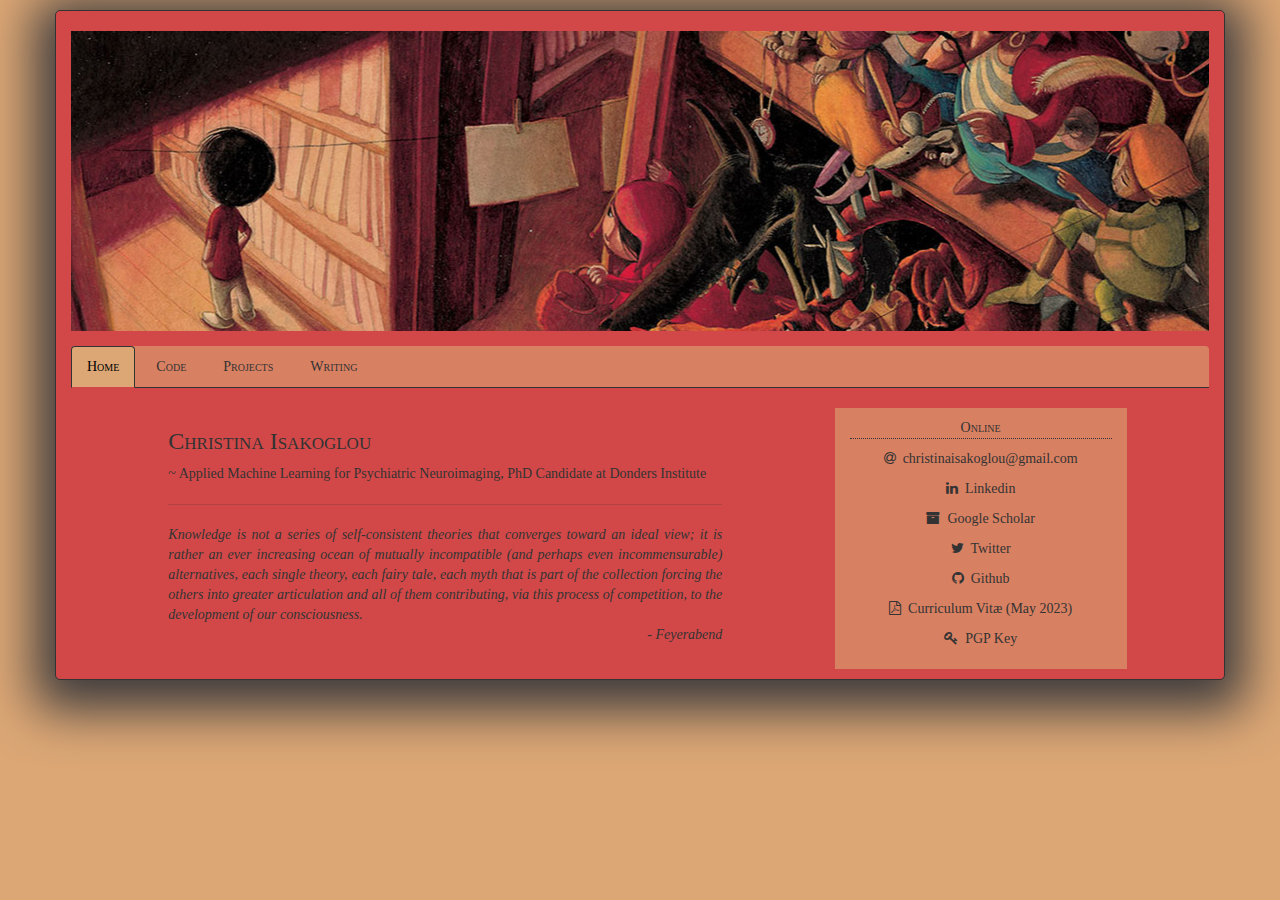
==== index.html @ 145dcb68 "Update index.html" ====
<!DOCTYPE html>
<html>

<head>
<meta content="text/html; charset=UTF-8" http-equiv="Content-Type">
<meta name="keywords" content="Christina, Isakoglou, auth, nerline, informatics, programming">
<meta name="author" content="Christina Isakoglou">
<link href="bootstrap/css/bootstrap.css" rel="stylesheet">
<link href="style.css?ver=<?php echo filemtime('style.css') ?>" rel="stylesheet" type="text/css">
<link href="//maxcdn.bootstrapcdn.com/font-awesome/4.2.0/css/font-awesome.min.css" rel="stylesheet">

<link rel="icon" href="favicon.ico" type="image/x-icon">
<title>Christina Isakoglou | Home</title>
</head>

<body>



<div class="container">
	<a href="index.html" alt="" title="by Rebecca Dautremer" id="pheader-title"><div id="pheader"></div></a>
	<ul class="nav nav-tabs">
	  <li role="presentation" class="active"><a href="index.html">Home</a></li>
	  <li role="presentation"><a href="code.html">Code</a></li>
	  <li role="presentation"><a href="projects.html">Projects</a></li>
	  <li role="presentation"><a href="writing.html">Writing</a></li>
	</ul>

	<div class="row home" style="margin-bottom:10px;">
		<div class="col-md-6 col-md-offset-1">
			<h3>Christina Isakoglou</h3>
			<p>~ Applied Machine Learning for Psychiatric Neuroimaging, PhD Candidate at Donders Institute</p> 
			<hr>
			<div class="saying">Knowledge is not a series of self-consistent theories that converges toward an ideal view; it is rather an ever increasing ocean of mutually incompatible (and perhaps even incommensurable) alternatives, each single theory, each fairy tale, each myth that is part of the collection forcing the others into greater articulation and all of them contributing, via this process of competition, to the development of our consciousness.
			<div id="saying-author"> - Feyerabend</div>
			</div>
			<!-- <div class="saying">It is necessary to study not only parts and processes in isolation, but also to solve the decisive problems found in organisation and order unifying, resulting from dynamic interaction of parts , and making the behavior of the parts different when studied in isolation or within the whole...
			<div id="saying-author"> - Bertalanffy</div>
			</div> -->
		</div>

		<div class="fa-hover col-md-3 col-md-offset-1 details">
			<div class="sc">Online</div>
			<p><a href="mailto:christinaisakoglou@gmail.com"><i class="fa fa-at"></i>&nbsp christinaisakoglou@gmail.com</a></p>
			<p><a href="https://www.linkedin.com/in/christinaisakoglou"><i class="fa fa-linkedin"></i>&nbsp Linkedin</a></p>
			<p><a href="https://scholar.google.com/citations?user=2-YKERoAAAAJ&hl=en"><i class="fa fa-archive"></i>&nbsp Google Scholar</a></p>
			<p><a href="https://twitter.com/cisakoglou"><i class="fa fa-twitter"></i>&nbsp Twitter</a></p>
			<p><a href="https://github.com/cisakoglou?tab=repositories"><i class="fa fa-github"></i>&nbsp Github</a></p>
			
			<p><a href="cv.pdf"> <i class="fa fa-file-pdf-o"></i>&nbsp Curriculum Vit&aelig (May 2023)</a></p>
			<p></p>
			<p><a href="public.asc"> <i class="fa fa-key"></i>&nbsp PGP Key</a></p>
			<!-- <a href="http://www.mendeley.com/profiles/christina-isakoglou/"><img border="0" src="http://www.mendeley.com/embed/icon/1/red/small" alt="Research papers by Christina Isakoglou"/></a> -->
			<!-- <p><a href="http://xrwmataskepsis.wordpress.com/"> <i class="fa fa-wordpress"></i>&nbsp Τα χρώματα της σκέψης</a></p> --> 
			<!-- <p><a href="https://lettercravings.wordpress.com//"> <i class="fa fa-wordpress"></i>&nbsp Letter Cravings</a></p> -->
			
		</div>
	</div>
		</div>
	<div class="row copyright" style="padding-bottom:4px;">
		<!-- <p>Copyright &copy; 2014 Christina Isakoglou. All rights reserved. </p> -->
		<p><br></p>
	</div>
</div>

</body>

</html>
---- style.css ----
@font-face {
	font-family: 'cp';
	src: url(fonts/ChaparralPro-Regular.OTF);
}
/*
font awesome icons http://fortawesome.github.io/Font-Awesome/icons/
to use :before or :after pseudo content http://astronautweb.co/snippet/font-awesome/
*/
body{
	font-family: 'cp';
	background: #DCA775;
}
hr{
	border-color: #333;
	opacity: 0.2;
}
.container{
	border: 1px solid #333; /*#EED3BA*/
	box-shadow: 0px 10px 50px 20px #3d3b3d;
	border-radius: 5px;
	background-color: #D24848;
	padding-top: 20px; 
	/*padding-bottom: 20px;*/
	margin-top: 10px; margin-bottom: 10px;
}
#pheader{
	background: url('header.jpg') no-repeat scroll center center #ffffff;
	height: 300px;
	margin-bottom: 15px;
	
}
#pheader-title{
	/*pointer-events: none;*/
	cursor: initial;
}
.home a, .project a{
	color: #333;
}
.home a:hover,.project a:hover{
	text-decoration: none;
	color: #DCA775;
	text-shadow: 1px 1px #333;
}
.copyright{
	color: #DCA775;
	font-size: 0.8em;
	text-align: center;
	position: relative;
	margin-top: 20px;
	right: 10px;
}
/* ------------------- helper functions -------------- */
.sc{
	font-variant: small-caps;
}
/* ------------------- Nav Menu ---------------------------------------*/
.nav{
	background-color:rgba(220,167,117,0.6);
	margin-bottom: 20px;
	border-radius: 4px 4px 0 0;
	font-variant: small-caps;
}
.nav-tabs > li > a{
	color: #333;	
	margin-right: 5px;
}
.nav-tabs > li.active > a{
	color: black;	
}
.nav-tabs{
	border-bottom: 1px solid #333;
}
.nav-tabs > li a{

}
.nav-tabs > li.active a{
	border-color: #333;
	background-color: #DCA775;
	border-bottom: 1px solid #D24848;
	pointer-events: none;
}

.nav-tabs > li.active > a:hover, .nav-tabs > li.active > a:focus{
	border-color: #333;
	background-color: #DCA775;
	border-bottom: 1px solid #D24848;
	color: black;
}
.nav > li > a:hover,.nav > li > a:active,.nav > li > a:focus{
	border-color: #333;
	background-color: #DCA775;
	border-bottom: 1px solid #D24848;
	color: black;
}
/* ------------------------- Project Page ------------------- */
.project{
	background-color:rgba(220,167,117,0.6);
	padding-top: 30px; padding-bottom: 10px;
	border-radius: 4px 4px 0 0;
	margin-bottom: 15px;
	position: relative;
}
.project p{
	margin-top: 5px;
}
.project .title{
	border-bottom: 1px dashed #333;
	position: relative;
	font-size: 1.7em;
}
.bookie{
	width: 80px;
	height: 45px;
	position: absolute;
	right: -79px; top: 10px;
	
	display:block;
	font-family:'Caveat', cursive;
	-o-transform:rotate(-3deg);
	-webkit-transform:rotate(-3deg);
	-moz-transform:rotate(-3deg);
	padding-left: 10px;
	font-size: 1.2em;
}
/* labels for projects */
.ml{
	background-color: #99CCFF;	
}
.ml:after{
	content: "machine learning";
}
.ma{
	padding-top: 10px;
	background-color: #FFCC66;
}
.ma:after{
	content: "mobile-web";
}
.sda{
	background-color:#75FF75;
}
.sda:after{
	content: "signal-data analysis";
}
.misc{
	padding-left: 20px; padding-top: 10px;
	background-color:#FF9999;
}
.misc:after{
	content: "misc";
}
.label{
	position: absolute;
	left: 0; top: -20px;
	background-color: rgba(255,255,255,0.5);
	width: 90px; height: 15px;
	display: block;
}
.label p{
	font-size: 0.5em;
	color: black;
	margin-top: 0 !important;
}
.label p:before{
	font-family: 'FontAwesome';
    content:   "\f133\00a0\00a0";
}
.project ul{
	list-style: none;
}
.project li:before{
	font-family: 'FontAwesome';
    content:  "...\f040";
}
/* ------------------- home page --------------------- */
.saying{
	font-style: italic;
	text-align: justify;
}
#saying-author{
	text-align: right;
}
.home .sc{
	border-bottom: 1px dotted #333;
	margin-bottom: 10px;
}
.details{
	background-color:rgba(220,167,117,0.6);
	padding-top: 10px; padding-bottom:10px;
	text-align: center;
}
.home h3{
	font-variant: small-caps;
}
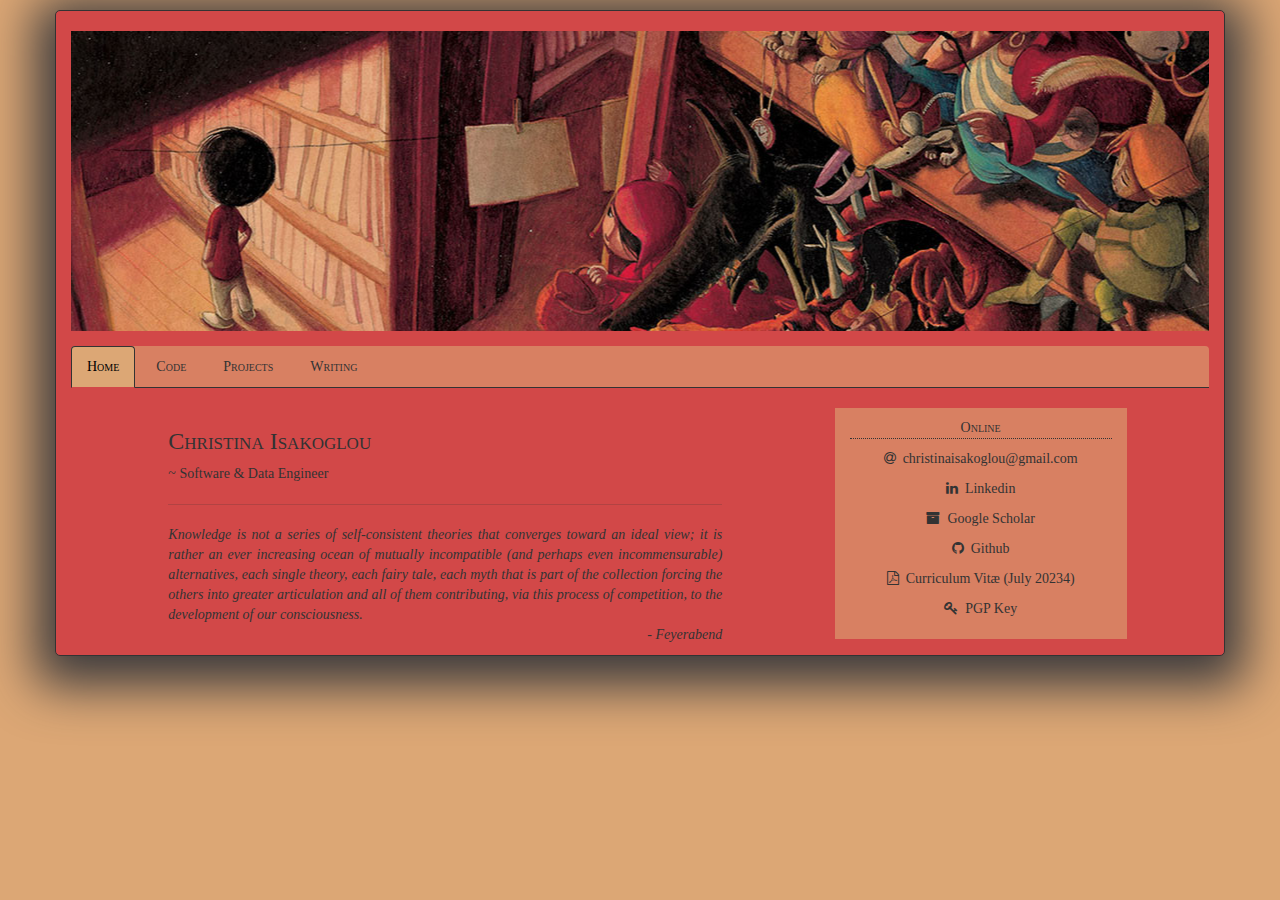
==== commit 1bbf3d0a: "change dates" ====
--- a/index.html
+++ b/index.html
@@ -29,7 +29,8 @@
 	<div class="row home" style="margin-bottom:10px;">
 		<div class="col-md-6 col-md-offset-1">
 			<h3>Christina Isakoglou</h3>
-			<p>~ Applied Machine Learning for Psychiatric Neuroimaging, PhD Candidate at Donders Institute</p> 
+			<p>~ Software & Data Engineer</p>
+<!--			<p>~ Applied Machine Learning for Psychiatric Neuroimaging, PhD Candidate at Donders Institute</p> -->
 			<hr>
 			<div class="saying">Knowledge is not a series of self-consistent theories that converges toward an ideal view; it is rather an ever increasing ocean of mutually incompatible (and perhaps even incommensurable) alternatives, each single theory, each fairy tale, each myth that is part of the collection forcing the others into greater articulation and all of them contributing, via this process of competition, to the development of our consciousness.
 			<div id="saying-author"> - Feyerabend</div>
@@ -44,10 +45,10 @@
 			<p><a href="mailto:christinaisakoglou@gmail.com"><i class="fa fa-at"></i>&nbsp christinaisakoglou@gmail.com</a></p>
 			<p><a href="https://www.linkedin.com/in/christinaisakoglou"><i class="fa fa-linkedin"></i>&nbsp Linkedin</a></p>
 			<p><a href="https://scholar.google.com/citations?user=2-YKERoAAAAJ&hl=en"><i class="fa fa-archive"></i>&nbsp Google Scholar</a></p>
-			<p><a href="https://twitter.com/cisakoglou"><i class="fa fa-twitter"></i>&nbsp Twitter</a></p>
+<!--			<p><a href="https://twitter.com/cisakoglou"><i class="fa fa-twitter"></i>&nbsp Twitter</a></p>-->
 			<p><a href="https://github.com/cisakoglou?tab=repositories"><i class="fa fa-github"></i>&nbsp Github</a></p>
 			
-			<p><a href="cv.pdf"> <i class="fa fa-file-pdf-o"></i>&nbsp Curriculum Vit&aelig (May 2023)</a></p>
+			<p><a href="cv.pdf"> <i class="fa fa-file-pdf-o"></i>&nbsp Curriculum Vit&aelig (July 20234)</a></p>
 			<p></p>
 			<p><a href="public.asc"> <i class="fa fa-key"></i>&nbsp PGP Key</a></p>
 			<!-- <a href="http://www.mendeley.com/profiles/christina-isakoglou/"><img border="0" src="http://www.mendeley.com/embed/icon/1/red/small" alt="Research papers by Christina Isakoglou"/></a> -->
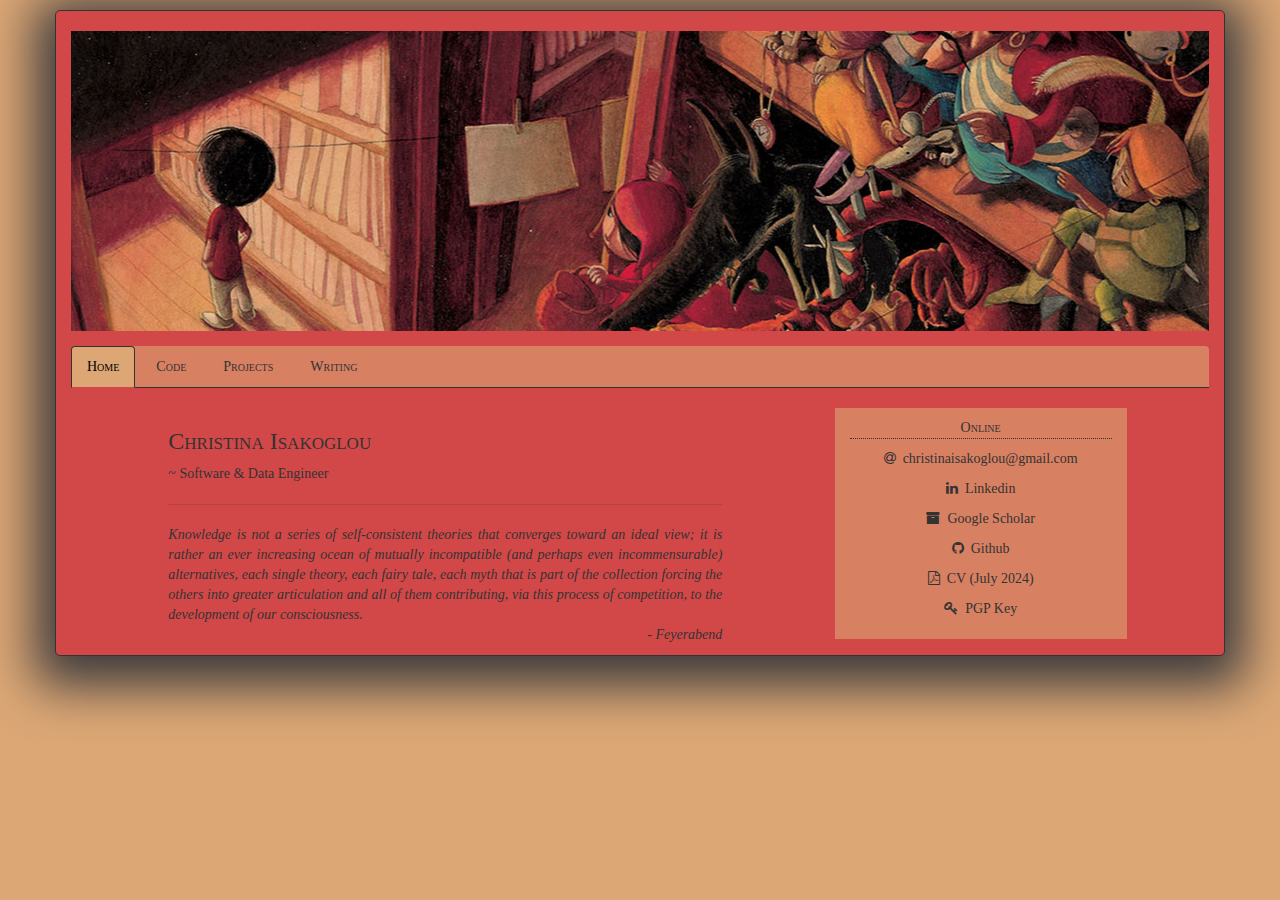
==== commit 6eac29c0: "correct date" ====
--- a/index.html
+++ b/index.html
@@ -48,7 +48,7 @@
 <!--			<p><a href="https://twitter.com/cisakoglou"><i class="fa fa-twitter"></i>&nbsp Twitter</a></p>-->
 			<p><a href="https://github.com/cisakoglou?tab=repositories"><i class="fa fa-github"></i>&nbsp Github</a></p>
 			
-			<p><a href="cv.pdf"> <i class="fa fa-file-pdf-o"></i>&nbsp Curriculum Vit&aelig (July 20234)</a></p>
+			<p><a href="cv.pdf"> <i class="fa fa-file-pdf-o"></i>&nbsp CV (July 2024)</a></p>
 			<p></p>
 			<p><a href="public.asc"> <i class="fa fa-key"></i>&nbsp PGP Key</a></p>
 			<!-- <a href="http://www.mendeley.com/profiles/christina-isakoglou/"><img border="0" src="http://www.mendeley.com/embed/icon/1/red/small" alt="Research papers by Christina Isakoglou"/></a> -->
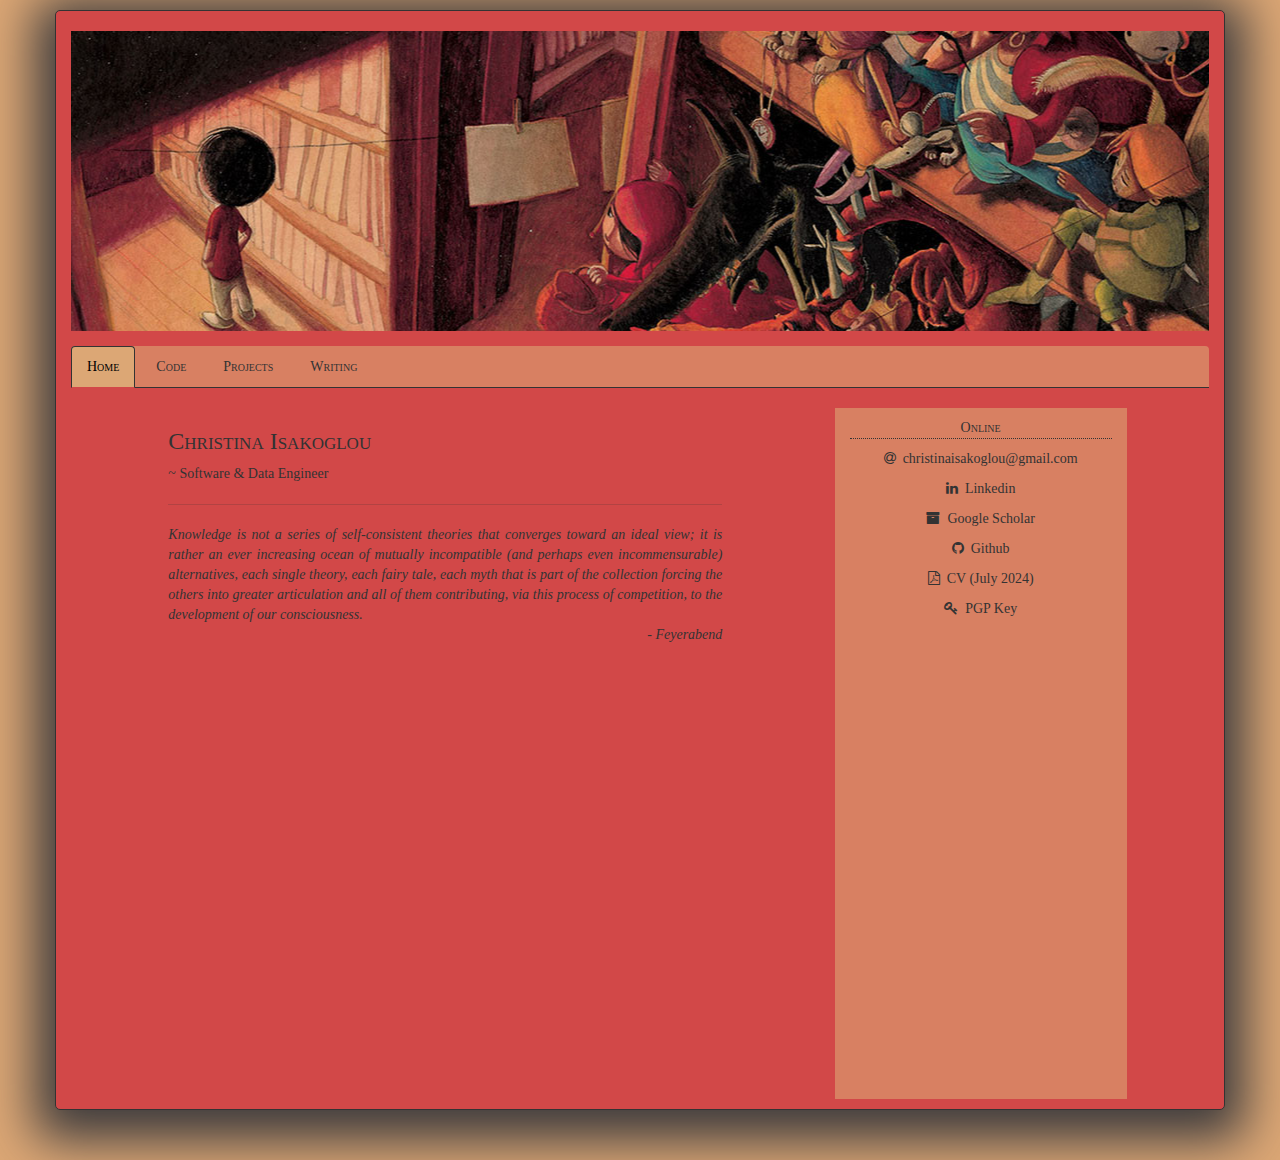
==== commit bffcc448: "add strava" ====
--- a/index.html
+++ b/index.html
@@ -54,7 +54,9 @@
 			<!-- <a href="http://www.mendeley.com/profiles/christina-isakoglou/"><img border="0" src="http://www.mendeley.com/embed/icon/1/red/small" alt="Research papers by Christina Isakoglou"/></a> -->
 			<!-- <p><a href="http://xrwmataskepsis.wordpress.com/"> <i class="fa fa-wordpress"></i>&nbsp Τα χρώματα της σκέψης</a></p> --> 
 			<!-- <p><a href="https://lettercravings.wordpress.com//"> <i class="fa fa-wordpress"></i>&nbsp Letter Cravings</a></p> -->
-			
+
+			<iframe height='454' width='300' frameborder='0' allowtransparency='true' scrolling='no' src='https://www.strava.com/athletes/5208357/latest-rides/6f0c5889277b6e129270791644f2ce6282b3847c'></iframe>
+
 		</div>
 	</div>
 		</div>
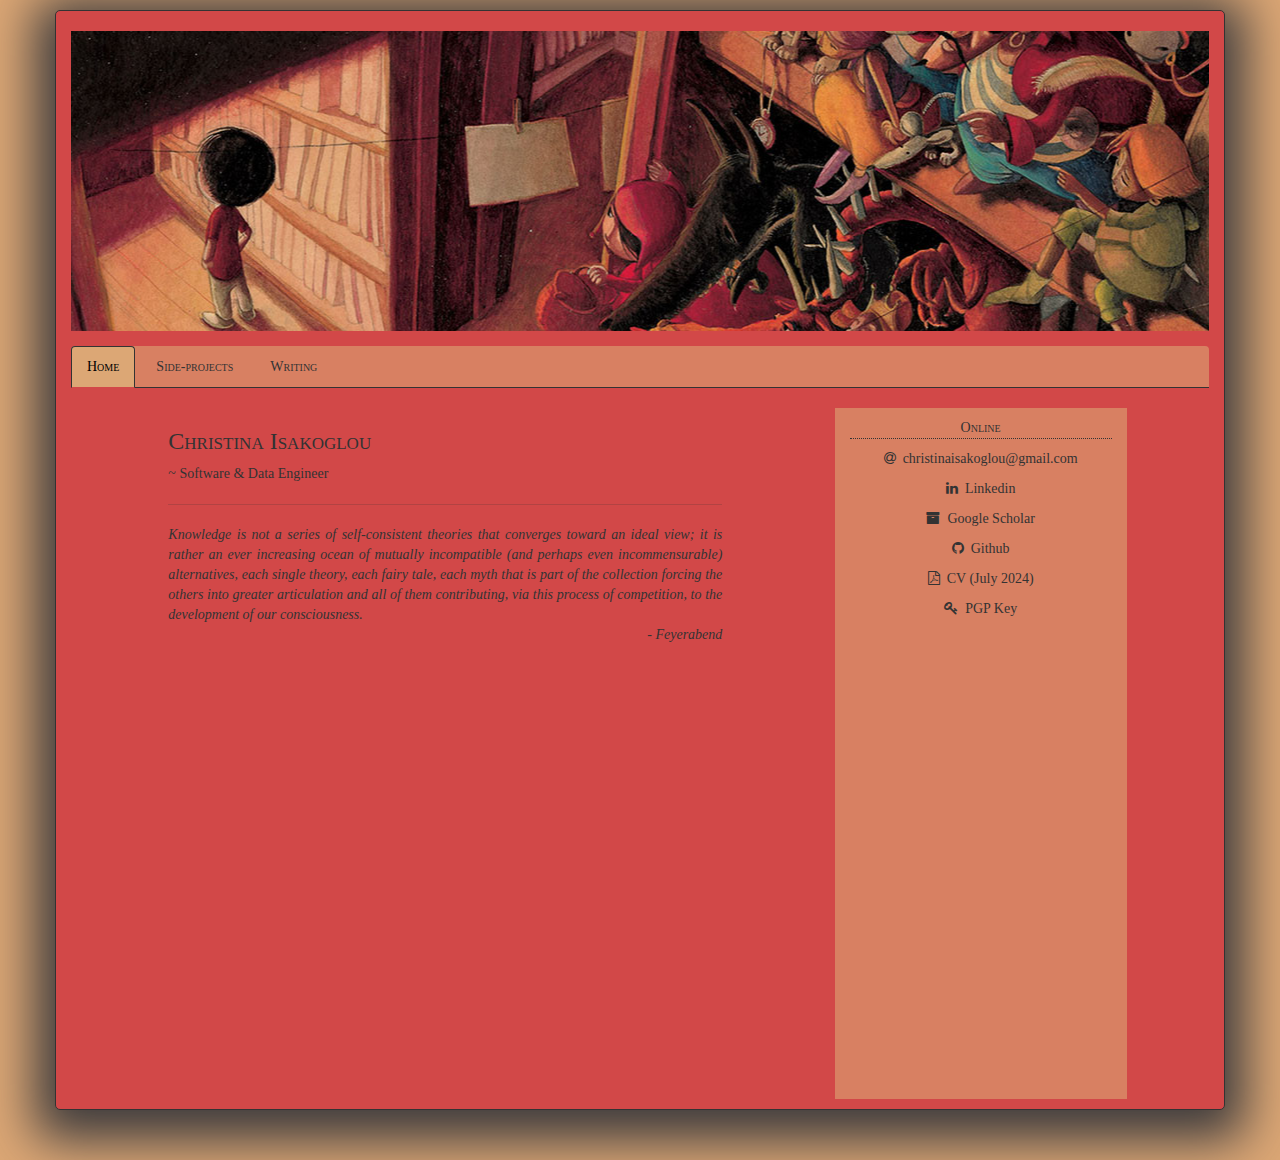
==== commit fa2c2c60: "remove code page" ====
--- a/index.html
+++ b/index.html
@@ -21,8 +21,8 @@
 	<a href="index.html" alt="" title="by Rebecca Dautremer" id="pheader-title"><div id="pheader"></div></a>
 	<ul class="nav nav-tabs">
 	  <li role="presentation" class="active"><a href="index.html">Home</a></li>
-	  <li role="presentation"><a href="code.html">Code</a></li>
-	  <li role="presentation"><a href="projects.html">Projects</a></li>
+<!--	  <li role="presentation"><a href="code.html">Code</a></li>-->
+	  <li role="presentation"><a href="projects.html">Side-projects</a></li>
 	  <li role="presentation"><a href="writing.html">Writing</a></li>
 	</ul>
 
@@ -55,7 +55,7 @@
 			<!-- <p><a href="http://xrwmataskepsis.wordpress.com/"> <i class="fa fa-wordpress"></i>&nbsp Τα χρώματα της σκέψης</a></p> --> 
 			<!-- <p><a href="https://lettercravings.wordpress.com//"> <i class="fa fa-wordpress"></i>&nbsp Letter Cravings</a></p> -->
 
-			<iframe height='454' width='300' frameborder='0' allowtransparency='true' scrolling='no' src='https://www.strava.com/athletes/5208357/latest-rides/6f0c5889277b6e129270791644f2ce6282b3847c'></iframe>
+			<iframe height='454' width='92%' frameborder='0' allowtransparency='true' scrolling='no' src='https://www.strava.com/athletes/5208357/latest-rides/6f0c5889277b6e129270791644f2ce6282b3847c'></iframe>
 
 		</div>
 	</div>
